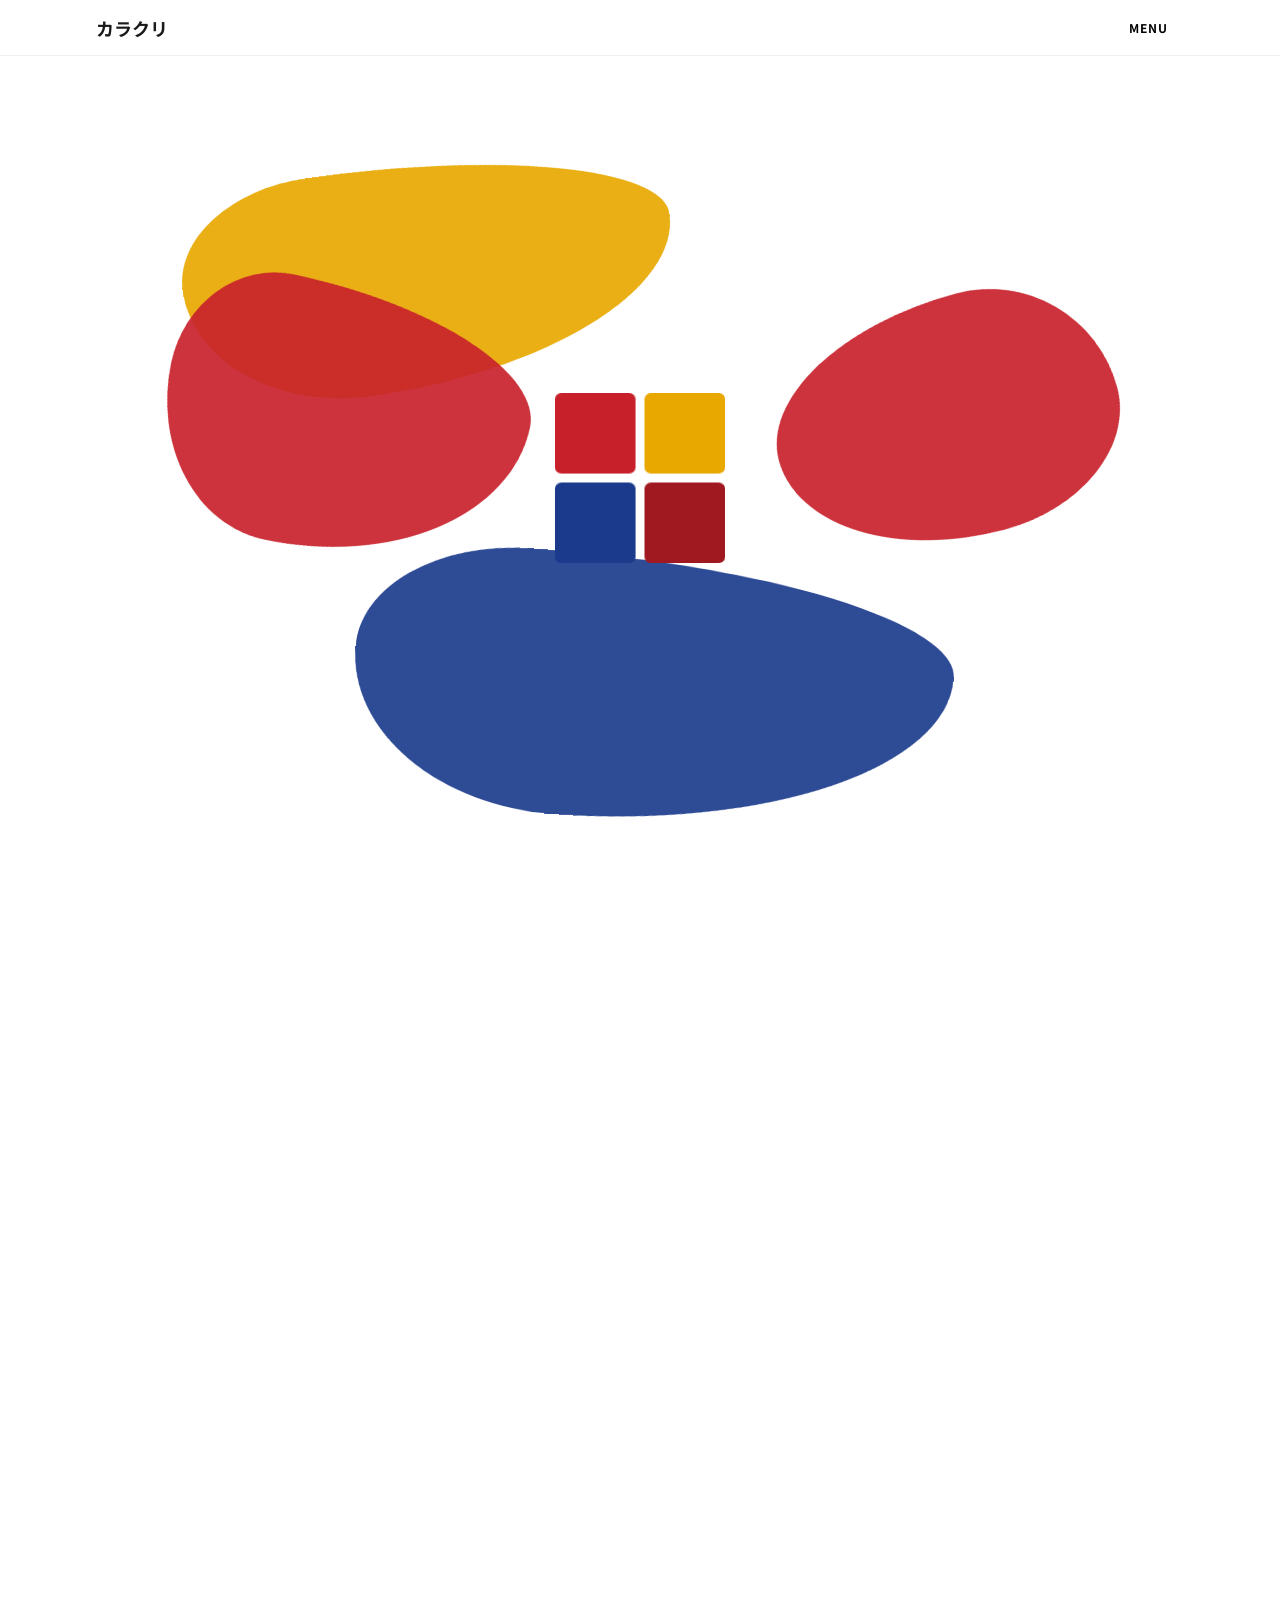
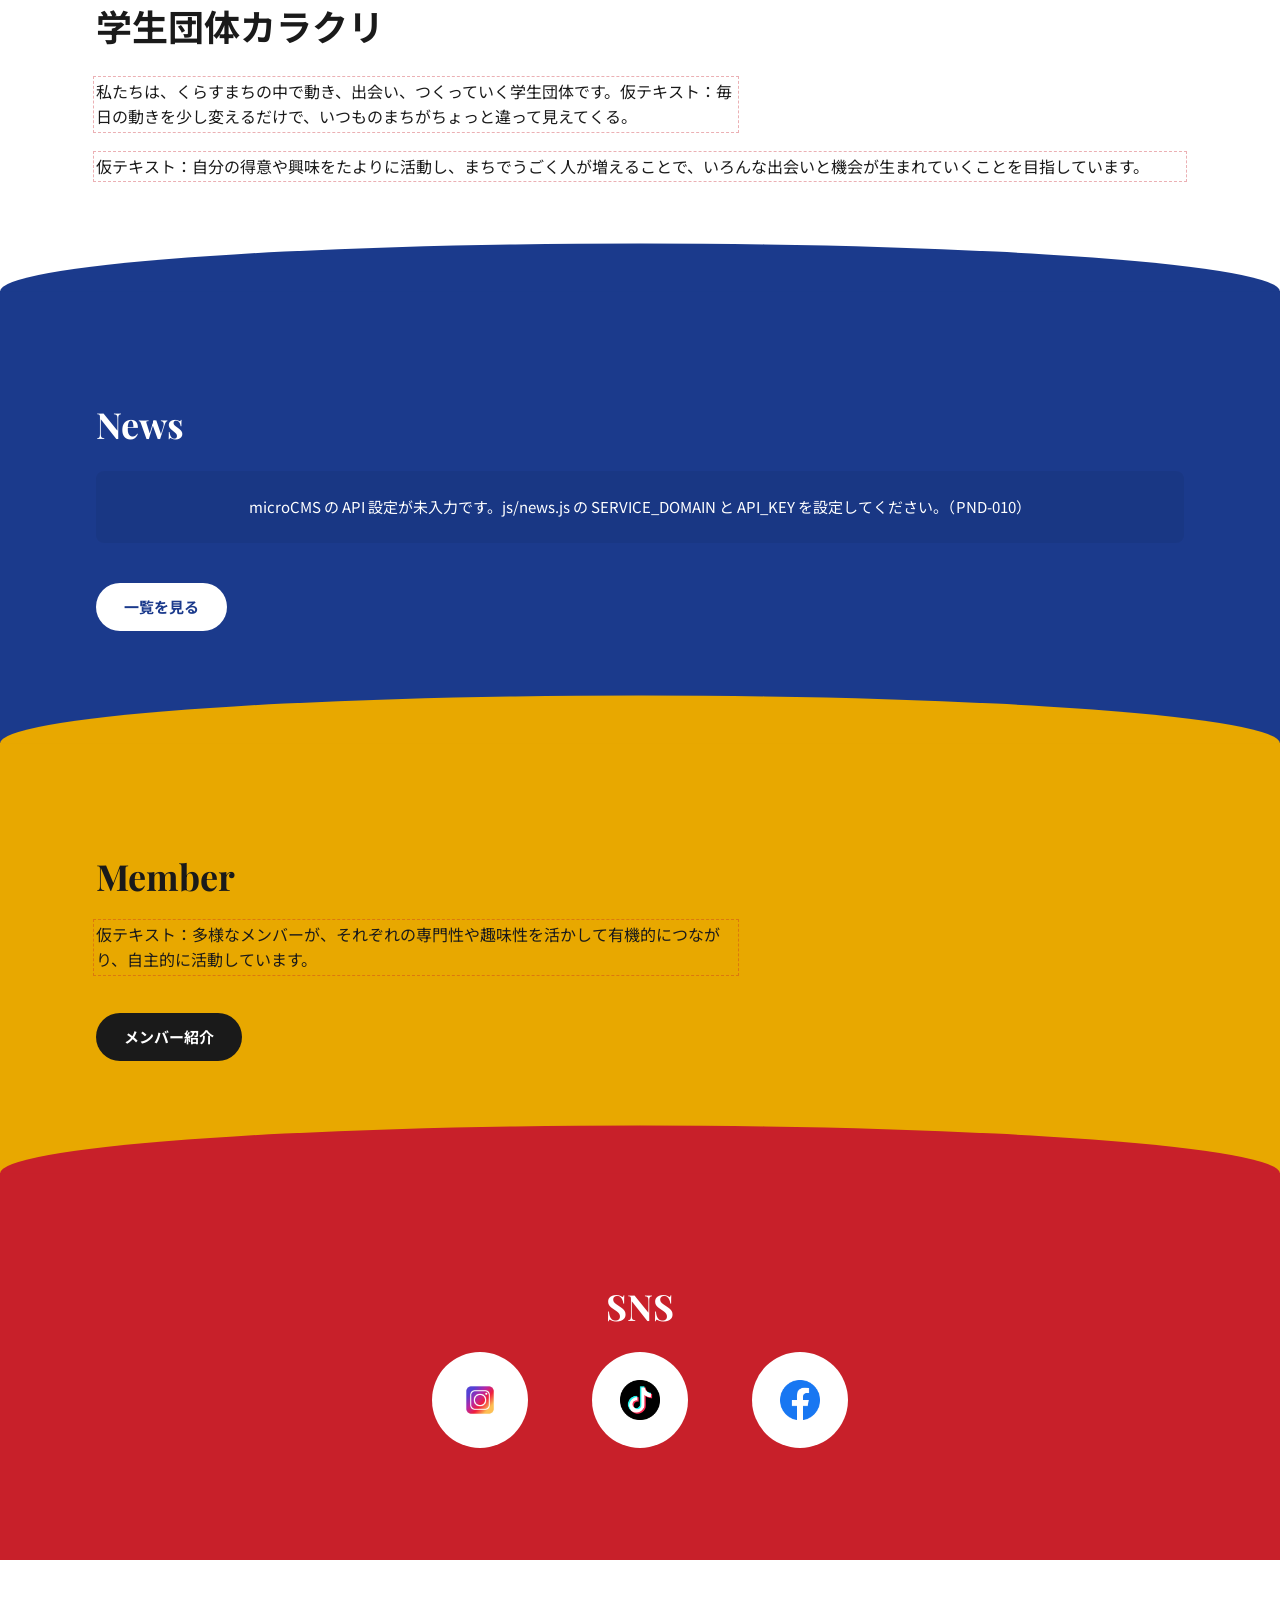
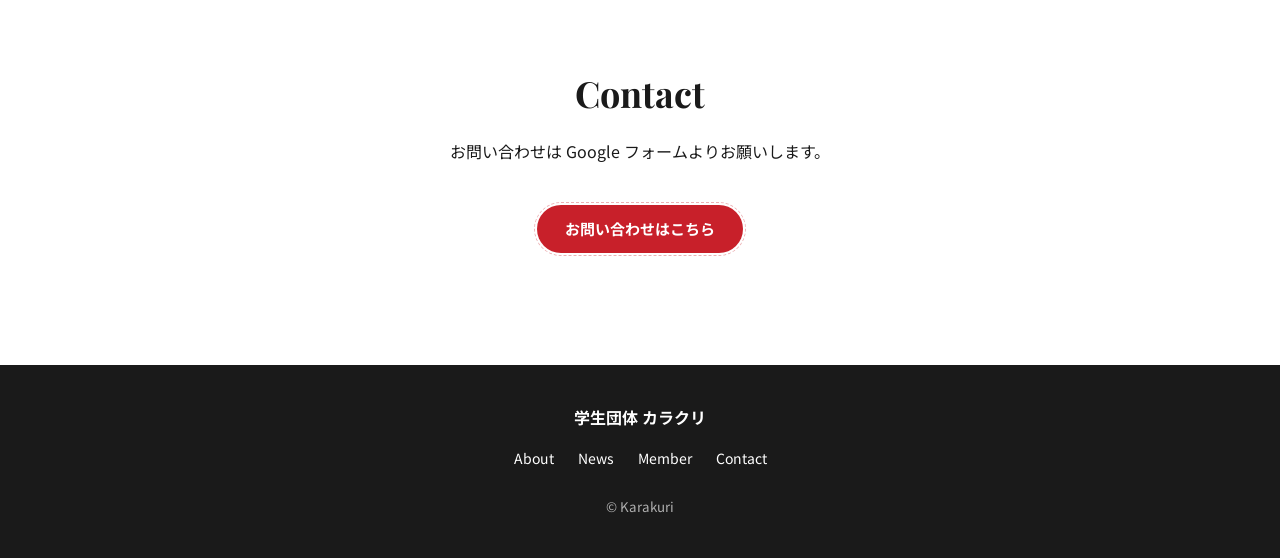
==== index.html @ 3b9aa4e9 "Initial commit: カラクリ公式サイト一式 SNSアイコン・メンバー仮画像(demo.jpg)を配置し、Phase 0-5の静的サイトを公開可能な状態にする。  Co-authored-b" ====
<!DOCTYPE html>
<html lang="ja">
<head>
  <meta charset="UTF-8">
  <meta name="viewport" content="width=device-width, initial-scale=1.0">
  <meta name="description" content="学生団体カラクリの公式サイト。くらす・まち・うごく。">
  <meta name="format-detection" content="telephone=no">
  <meta property="og:locale" content="ja_JP">
  <meta property="og:type" content="website">
  <meta property="og:site_name" content="学生団体カラクリ">
  <meta property="og:title" content="カラクリ | 学生団体公式サイト">
  <meta property="og:description" content="学生団体カラクリの公式サイト。くらす・まち・うごく。">
  <meta property="og:url" content="https://example.com/">
  <meta property="og:image" content="https://example.com/images/ogp.png">
  <meta name="twitter:card" content="summary_large_image">
  <meta name="twitter:title" content="カラクリ | 学生団体公式サイト">
  <meta name="twitter:description" content="学生団体カラクリの公式サイト。くらす・まち・うごく。">
  <meta name="twitter:image" content="https://example.com/images/ogp.png">
  <title>カラクリ | 学生団体公式サイト</title>
  <link rel="icon" href="images/favicon.png" type="image/png">
  <link rel="preconnect" href="https://fonts.googleapis.com">
  <link rel="preconnect" href="https://fonts.gstatic.com" crossorigin>
  <link href="https://fonts.googleapis.com/css2?family=Noto+Sans+JP:wght@400;700&family=Playfair+Display:wght@700&display=swap" rel="stylesheet">
  <link rel="stylesheet" href="css/style.css">
</head>
<body>
  <header class="site-header" id="site-header">
    <div class="container site-header__inner">
      <a href="index.html" class="site-header__logo">カラクリ</a>
      <button type="button" class="site-header__menu-btn" data-menu-toggle aria-controls="site-nav" aria-expanded="false" aria-label="メニューを開く">
        <span class="site-header__menu-label" data-menu-label-open>MENU</span>
        <span class="site-header__menu-label site-header__menu-label--close" data-menu-label-close hidden>CLOSE</span>
      </button>
    </div>
  </header>

  <nav id="site-nav" class="site-nav" data-site-nav aria-label="メインメニュー" hidden>
    <div class="site-nav__inner">
      <ul class="site-nav__decor" data-placeholder="PND-009" aria-hidden="true">
        <li class="site-nav__star site-nav__star--red"></li>
        <li class="site-nav__star site-nav__star--yellow"></li>
        <li class="site-nav__star site-nav__star--blue"></li>
        <li class="site-nav__star site-nav__star--red2"></li>
      </ul>
      <ul class="site-nav__links">
        <li><a href="#about" class="site-nav__link">About</a></li>
        <li><a href="news/index.html" class="site-nav__link">News</a></li>
        <li><a href="member/index.html" class="site-nav__link">Member</a></li>
        <li><a href="#contact" class="site-nav__link">Contact</a></li>
      </ul>
    </div>
  </nav>

  <main id="main">
    <!-- Phase 1b: hero-scroll 内でスクロール連動アニメ（PND-001 素材差し替え時に係数調整） -->
    <div class="hero-scroll" data-hero-scroll>
      <section id="top" class="hero" data-hero aria-label="トップ">
        <div class="hero__stage">
          <div class="hero__blob hero__blob--yellow-top" data-blob="yellow-top" data-placeholder="PND-001" aria-hidden="true"></div>
          <div class="hero__blob hero__blob--red-left" data-blob="red-left" data-placeholder="PND-001" aria-hidden="true"></div>
          <div class="hero__blob hero__blob--red-right" data-blob="red-right" data-placeholder="PND-001" aria-hidden="true"></div>
          <div class="hero__blob hero__blob--blue-bottom" data-blob="blue-bottom" data-placeholder="PND-001" aria-hidden="true"></div>

          <div class="hero__center-reveal" data-hero-reveal aria-hidden="true">
            <p class="hero__center-title">学生団体カラクリ</p>
          </div>

          <div class="hero__logo" data-hero-logo>
            <!-- PENDING:PND-002 -->
            <div class="hero__logo-grid" data-placeholder="PND-002" aria-hidden="true">
              <span class="hero__logo-cell hero__logo-cell--red"></span>
              <span class="hero__logo-cell hero__logo-cell--yellow"></span>
              <span class="hero__logo-cell hero__logo-cell--blue"></span>
              <span class="hero__logo-cell hero__logo-cell--red2"></span>
            </div>
            <p class="sr-only">カラクリ</p>
          </div>
        </div>
      </section>
    </div>

    <!-- PENDING:PND-007 -->
    <section id="about" class="section section--about" aria-labelledby="about-heading">
      <div class="container section__inner">
        <h2 id="about-heading" class="section__title">学生団体カラクリ</h2>
        <p class="section__lead" data-placeholder="PND-007">
          私たちは、くらすまちの中で動き、出会い、つくっていく学生団体です。仮テキスト：毎日の動きを少し変えるだけで、いつものまちがちょっと違って見えてくる。
        </p>
        <p data-placeholder="PND-007">
          仮テキスト：自分の得意や興味をたよりに活動し、まちでうごく人が増えることで、いろんな出会いと機会が生まれていくことを目指しています。
        </p>
      </div>
    </section>

    <!-- PENDING:PND-003 — News は microCMS（PND-010 で API 設定） -->
    <section id="news" class="section section--news" aria-labelledby="news-heading">
      <div class="section-wave section-wave--news-top" data-placeholder="PND-003" aria-hidden="true"></div>
      <div class="container section__inner">
        <h2 id="news-heading" class="section__title heading-en section__title--light">News</h2>
        <ul
          class="news-cards"
          id="news-list"
          data-news-list
          data-news-limit="3"
          data-news-detail-href="news/detail.html"
        ></ul>
        <p class="section__cta">
          <a href="news/index.html" class="btn btn--light">一覧を見る</a>
        </p>
      </div>
    </section>

    <!-- PENDING:PND-003, PND-007 -->
    <section id="member" class="section section--member" aria-labelledby="member-heading">
      <div class="section-wave section-wave--member-top" data-placeholder="PND-003" aria-hidden="true"></div>
      <div class="container section__inner">
        <h2 id="member-heading" class="section__title heading-en">Member</h2>
        <p class="section__lead" data-placeholder="PND-007">
          仮テキスト：多様なメンバーが、それぞれの専門性や趣味性を活かして有機的につながり、自主的に活動しています。
        </p>
        <p class="section__cta">
          <a href="member/index.html" class="btn btn--dark">メンバー紹介</a>
        </p>
      </div>
    </section>

    <!-- PENDING:PND-003 -->
    <section id="sns" class="section section--sns" aria-labelledby="sns-heading">
      <div class="section-wave section-wave--sns-top" data-placeholder="PND-003" aria-hidden="true"></div>
      <div class="container section__inner section__inner--center">
        <h2 id="sns-heading" class="section__title heading-en section__title--light">SNS</h2>
        <ul class="sns-list">
          <li>
            <a href="#" class="sns-link" target="_blank" rel="noopener noreferrer" aria-label="Instagram（URL未設定）">
              <img src="images/icons/icon-instagram.png" alt="Instagram" class="sns-link__icon" width="48" height="48">
            </a>
          </li>
          <li>
            <a href="#" class="sns-link" target="_blank" rel="noopener noreferrer" aria-label="TikTok（URL未設定）">
              <img src="images/icons/icon-tiktok.png" alt="TikTok" class="sns-link__icon" width="48" height="48">
            </a>
          </li>
          <li>
            <a href="#" class="sns-link" target="_blank" rel="noopener noreferrer" aria-label="Facebook（URL未設定）">
              <img src="images/icons/icon-facebook.png" alt="Facebook" class="sns-link__icon" width="48" height="48">
            </a>
          </li>
        </ul>
      </div>
    </section>

    <!-- PENDING:PND-006 -->
    <section id="contact" class="section section--contact" aria-labelledby="contact-heading">
      <div class="container section__inner section__inner--center">
        <h2 id="contact-heading" class="section__title heading-en">Contact</h2>
        <p class="section__lead">お問い合わせは Google フォームよりお願いします。</p>
        <p class="section__cta">
          <!-- href は PND-006 で差し替え -->
          <a href="#" class="btn btn--primary btn-contact" target="_blank" rel="noopener noreferrer" data-placeholder="PND-006">お問い合わせはこちら</a>
        </p>
      </div>
    </section>
  </main>

  <footer class="site-footer" id="site-footer">
    <div class="container site-footer__inner">
      <p class="site-footer__org">学生団体 カラクリ</p>
      <nav class="site-footer__nav" aria-label="フッターナビ">
        <a href="#about">About</a>
        <a href="news/index.html">News</a>
        <a href="member/index.html">Member</a>
        <a href="#contact">Contact</a>
      </nav>
      <p><small>&copy; Karakuri</small></p>
    </div>
  </footer>

  <script src="js/main.js" defer></script>
  <script src="js/hero.js" defer></script>
  <script src="js/news.js" defer></script>
</body>
</html>
---- css/style.css ----
/* ==========================================================================
   カラクリ公式サイト — style.css
   ========================================================================== */

/* --- Reset --- */
*,
*::before,
*::after {
  box-sizing: border-box;
}

* {
  margin: 0;
}

html {
  -webkit-text-size-adjust: 100%;
  scroll-behavior: smooth;
}

@media (prefers-reduced-motion: reduce) {
  html {
    scroll-behavior: auto;
  }
}

body {
  min-height: 100vh;
  line-height: 1.6;
  -webkit-font-smoothing: antialiased;
}

img,
picture,
video,
canvas,
svg {
  display: block;
  max-width: 100%;
}

input,
button,
textarea,
select {
  font: inherit;
}

p,
h1,
h2,
h3,
h4,
h5,
h6 {
  overflow-wrap: break-word;
}

ul,
ol {
  list-style: none;
  padding: 0;
}

a {
  color: inherit;
  text-decoration: none;
}

button {
  cursor: pointer;
  border: none;
  background: none;
  padding: 0;
}

button:disabled {
  cursor: not-allowed;
  opacity: 0.5;
}

/* --- デザイントークン --- */
:root {
  --color-red: #c8202a;
  --color-blue: #1b3a8c;
  --color-yellow: #e8a800;
  --color-ink: #1a1a1a;
  --color-bg: #ffffff;
  --color-on-dark: #ffffff;

  --font-sans: "Noto Sans JP", sans-serif;
  --font-serif-en: "Playfair Display", Georgia, serif;

  --space-xs: 0.5rem;
  --space-sm: 1rem;
  --space-md: 1.5rem;
  --space-lg: 2.5rem;
  --space-xl: 4rem;
  --space-2xl: 6rem;

  --header-height: 3.5rem;
  --radius-btn: 999px;
  --shadow-card: 0 4px 20px rgb(0 0 0 / 10%);

  --bp-tablet: 768px;
  --bp-desktop: 1024px;
}

/* --- ベース --- */
body {
  font-family: var(--font-sans);
  font-size: 1rem;
  font-weight: 400;
  color: var(--color-ink);
  background-color: var(--color-bg);
}

.heading-en {
  font-family: var(--font-serif-en);
  font-weight: 700;
  line-height: 1.2;
}

.container {
  width: min(100% - 2rem, 68rem);
  margin-inline: auto;
}

.sr-only {
  position: absolute;
  width: 1px;
  height: 1px;
  padding: 0;
  margin: -1px;
  overflow: hidden;
  clip: rect(0, 0, 0, 0);
  white-space: nowrap;
  border: 0;
}

/* 仮実装の視認用（本番素材差し替え後に削除可） */
[data-placeholder] {
  outline: 1px dashed rgb(200 32 42 / 35%);
  outline-offset: 2px;
}

.hero [data-placeholder],
.section-wave[data-placeholder],
.site-nav [data-placeholder] {
  outline: none;
}

/* --- ヘッダー --- */
.site-header {
  position: fixed;
  top: 0;
  left: 0;
  right: 0;
  z-index: 300;
  height: var(--header-height);
  background: rgb(255 255 255 / 92%);
  backdrop-filter: blur(8px);
  border-bottom: 1px solid rgb(0 0 0 / 6%);
}

.site-header__inner {
  display: flex;
  align-items: center;
  justify-content: space-between;
  height: var(--header-height);
}

.site-header__logo {
  font-weight: 700;
  font-size: 1.125rem;
}

.site-header__menu-btn {
  font-size: 0.75rem;
  font-weight: 700;
  letter-spacing: 0.08em;
  min-height: 44px;
  min-width: 44px;
  padding: 0 var(--space-sm);
}

.site-header__menu-label--close {
  display: none;
}

.site-header__menu-btn[aria-expanded="true"] .site-header__menu-label--open {
  display: none;
}

.site-header__menu-btn[aria-expanded="true"] .site-header__menu-label--close {
  display: inline;
}

/* --- フルスクリーンメニュー（マルイス風 + XD 装飾仮 / PND-009） --- */
body.is-menu-open {
  overflow: hidden;
}

.site-nav {
  position: fixed;
  inset: 0;
  z-index: 250;
  display: flex;
  align-items: center;
  justify-content: center;
  background: var(--color-bg);
  padding: var(--header-height) var(--space-md) var(--space-lg);
}

.site-nav[hidden] {
  display: none;
}

.site-nav__inner {
  width: min(100%, 22rem);
  text-align: center;
}

.site-nav__decor {
  display: flex;
  justify-content: center;
  gap: var(--space-md);
  margin-bottom: var(--space-xl);
}

.site-nav__star {
  width: 2.5rem;
  height: 2.5rem;
  clip-path: polygon(
    50% 0%,
    61% 35%,
    98% 35%,
    68% 57%,
    79% 91%,
    50% 70%,
    21% 91%,
    32% 57%,
    2% 35%,
    39% 35%
  );
}

.site-nav__star--red {
  background: var(--color-red);
}

.site-nav__star--yellow {
  background: var(--color-yellow);
}

.site-nav__star--blue {
  background: var(--color-blue);
}

.site-nav__star--red2 {
  background: #a01820;
}

.site-nav__links {
  display: flex;
  flex-direction: column;
  gap: var(--space-md);
}

.site-nav__link {
  display: block;
  font-family: var(--font-serif-en);
  font-size: 1.75rem;
  font-weight: 700;
  line-height: 1.3;
  padding: 0.35rem 0;
  min-height: 44px;
  transition: opacity 0.2s;
}

.site-nav__link:hover {
  opacity: 0.65;
}

.site-nav__link:focus-visible {
  outline: 2px solid var(--color-red);
  outline-offset: 4px;
}

@media (min-width: 768px) {
  .site-nav__link {
    font-size: 2.25rem;
  }

  .site-nav__star {
    width: 3rem;
    height: 3rem;
  }
}

/* 固定ヘッダー分のアンカーオフセット */
[id] {
  scroll-margin-top: var(--header-height);
}

/* --- 下層ページ共通 --- */
.page-main {
  padding-top: calc(var(--header-height) + var(--space-lg));
  padding-bottom: var(--space-xl);
  min-height: 60vh;
}

.page-main__title {
  font-size: 2rem;
  margin-bottom: var(--space-lg);
}

.page-back {
  margin-top: var(--space-lg);
  font-size: 0.9375rem;
}

.page-back a {
  text-decoration: underline;
  text-underline-offset: 0.2em;
}

@media (min-width: 1024px) {
  .page-main {
    padding-top: calc(var(--header-height) + var(--space-xl));
    padding-bottom: var(--space-2xl);
  }
}

/* --- Member 一覧 / 個人ページ（Phase 4） --- */
.member-intro {
  margin-bottom: var(--space-lg);
}

.member-group + .member-group {
  margin-top: var(--space-xl);
}

.member-group__title {
  font-size: 1.25rem;
  margin-bottom: var(--space-md);
}

.member-grid {
  display: grid;
  gap: var(--space-md);
  grid-template-columns: repeat(auto-fit, minmax(min(230px, 100%), 1fr));
}

.member-card__inner {
  background: var(--color-bg);
  border: 1px solid rgb(0 0 0 / 8%);
  border-radius: 0.75rem;
  padding: var(--space-md);
  box-shadow: var(--shadow-card);
  height: 100%;
}

.member-card__link {
  display: block;
}

.member-avatar {
  margin: 0 auto var(--space-sm);
  width: 7.5rem;
  aspect-ratio: 1 / 1;
  border-radius: 50%;
  overflow: hidden;
  background: linear-gradient(135deg, #ddd, #bbb);
}

.member-avatar__img {
  width: 100%;
  height: 100%;
  object-fit: cover;
}

.member-card__name {
  font-size: 1.0625rem;
  text-align: center;
  margin-bottom: 0.25rem;
}

.member-card__role {
  font-size: 0.875rem;
  opacity: 0.75;
  text-align: center;
}

.member-card__more {
  display: block;
  margin-top: var(--space-sm);
  text-align: center;
  color: var(--color-red);
  font-size: 0.875rem;
  font-weight: 700;
}

.member-message {
  margin-bottom: var(--space-lg);
}

.member-message__header {
  text-align: center;
  margin-bottom: var(--space-lg);
}

.member-message__avatar-wrap {
  margin: 0 auto var(--space-sm);
  width: min(12rem, 60vw);
  aspect-ratio: 1 / 1;
  border-radius: 50%;
  overflow: hidden;
  background: linear-gradient(135deg, #ddd, #bbb);
}

.member-message__avatar {
  width: 100%;
  height: 100%;
  object-fit: cover;
}

.member-message__role {
  font-size: 0.875rem;
  opacity: 0.75;
}

.member-message__name {
  font-size: 1.5rem;
}

.member-message__body {
  margin-bottom: var(--space-xl);
}

.member-message__section-title {
  font-size: 1.5rem;
  margin-bottom: var(--space-sm);
}

.member-message__body p + p {
  margin-top: var(--space-sm);
}

.member-profile {
  border: 1px solid rgb(0 0 0 / 10%);
  border-radius: 0.75rem;
  padding: var(--space-md);
  background: rgb(255 255 255 / 70%);
}

.member-profile__title {
  font-size: 1.35rem;
  margin-bottom: var(--space-sm);
}

.member-profile__list dt {
  font-weight: 700;
  margin-top: var(--space-sm);
}

.member-profile__list dd {
  margin-left: 0;
}

@media (min-width: 768px) {
  .member-message__name {
    font-size: 1.85rem;
  }

  .member-message__section-title {
    font-size: 1.75rem;
  }
}

/* --- ヒーロー（Phase 1b スクロールアニメ / PND-001, PND-002 仮素材） --- */
.hero-scroll {
  --hero-scroll-height: 185vh;
  height: var(--hero-scroll-height);
  position: relative;
}

@media (min-width: 768px) {
  .hero-scroll {
    --hero-scroll-height: 165vh;
  }
}

.hero {
  position: sticky;
  top: var(--header-height);
  height: calc(100svh - var(--header-height));
  background: var(--color-bg);
  overflow: hidden;
}

.hero__stage {
  position: relative;
  width: 100%;
  height: 100%;
  display: flex;
  align-items: center;
  justify-content: center;
}

/* 仮ブロブ: transform は hero.js が制御（終了位置＝Phase 1 の absolute 配置） */
.hero__blob {
  position: absolute;
  border-radius: 28% 72% 65% 35% / 42% 38% 62% 58%;
  opacity: 0.92;
  will-change: transform;
  transform-origin: center center;
}

.hero__blob--yellow-top {
  top: -8%;
  left: -15%;
  width: 75%;
  height: 38%;
  background: var(--color-yellow);
}

.hero__blob--red-left {
  top: 18%;
  left: -25%;
  width: 55%;
  height: 42%;
  background: var(--color-red);
}

.hero__blob--red-right {
  top: 22%;
  right: -28%;
  width: 52%;
  height: 38%;
  background: var(--color-red);
  border-radius: 62% 38% 42% 58% / 48% 55% 45% 52%;
}

.hero__blob--blue-bottom {
  bottom: -12%;
  left: -10%;
  width: 85%;
  height: 40%;
  background: var(--color-blue);
}

.hero__center-reveal {
  position: absolute;
  inset: 0;
  z-index: 1;
  display: flex;
  align-items: center;
  justify-content: center;
  padding: var(--space-md);
  pointer-events: none;
  opacity: clamp(0, (var(--hero-progress, 0) - 0.4) / 0.55, 1);
  transition: opacity 0.05s linear;
}

.hero__center-title {
  font-size: 1.25rem;
  font-weight: 700;
  text-align: center;
  max-width: 16em;
  line-height: 1.5;
}

@media (min-width: 768px) {
  .hero__center-title {
    font-size: 1.5rem;
  }
}

.hero__logo {
  position: relative;
  z-index: 3;
  will-change: transform, opacity;
}

.hero__logo-grid {
  display: grid;
  grid-template-columns: repeat(2, 3.5rem);
  grid-template-rows: repeat(2, 3.5rem);
  gap: 0.35rem;
}

.hero__logo-cell {
  border-radius: 0.35rem;
}

.hero__logo-cell--red {
  background: var(--color-red);
}

.hero__logo-cell--yellow {
  background: var(--color-yellow);
}

.hero__logo-cell--blue {
  background: var(--color-blue);
}

.hero__logo-cell--red2 {
  background: #a01820;
}

@media (min-width: 768px) {
  .hero__logo-grid {
    grid-template-columns: repeat(2, 4.5rem);
    grid-template-rows: repeat(2, 4.5rem);
    gap: 0.5rem;
  }

  .hero__blob--yellow-top {
    width: 55%;
    left: -8%;
  }

  .hero__blob--red-left {
    width: 38%;
    left: -12%;
  }

  .hero__blob--red-right {
    width: 36%;
    right: -10%;
  }

  .hero__blob--blue-bottom {
    width: 60%;
    left: 15%;
  }
}

/* --- セクション共通 --- */
.section {
  position: relative;
  padding: var(--space-xl) 0;
}

.section__inner {
  position: relative;
  z-index: 1;
}

.section__inner--center {
  text-align: center;
}

.section__title {
  font-size: 1.75rem;
  font-weight: 700;
  margin-bottom: var(--space-md);
}

.section__title--light {
  color: var(--color-on-dark);
}

.section__lead {
  margin-bottom: var(--space-md);
  max-width: 40em;
}

.section__inner--center .section__lead {
  margin-inline: auto;
}

.section__cta {
  margin-top: var(--space-lg);
}

.section--about {
  background: var(--color-bg);
  padding-top: var(--space-lg);
}

@media (prefers-reduced-motion: reduce) {
  .hero-scroll {
    --hero-scroll-height: auto;
    height: auto;
  }

  .hero {
    position: relative;
    height: calc(100svh - var(--header-height));
  }

  .hero__blob {
    will-change: auto;
  }

  .hero__logo {
    will-change: auto;
    transform: none;
    opacity: 1;
  }

  .hero__center-reveal {
    opacity: 1;
  }
}

.section--news {
  background: var(--color-blue);
  color: var(--color-on-dark);
  padding-top: var(--space-2xl);
}

.section--member {
  background: var(--color-yellow);
  padding-top: var(--space-2xl);
}

.section--sns {
  background: var(--color-red);
  color: var(--color-on-dark);
  padding-top: var(--space-2xl);
}

.section--contact {
  background: var(--color-bg);
  padding-bottom: var(--space-2xl);
}

@media (min-width: 1024px) {
  .section {
    padding: calc(var(--space-2xl) + 1rem) 0;
  }
}

/* 仮波形（PND-003） */
.section-wave {
  position: absolute;
  top: 0;
  left: 0;
  right: 0;
  height: 3rem;
  transform: translateY(-99%);
  pointer-events: none;
}

.section-wave--news-top {
  background: var(--color-blue);
  border-radius: 50% 50% 0 0 / 100% 100% 0 0;
}

.section-wave--member-top {
  background: var(--color-yellow);
  border-radius: 50% 50% 0 0 / 100% 100% 0 0;
}

.section-wave--sns-top {
  background: var(--color-red);
  border-radius: 50% 50% 0 0 / 100% 100% 0 0;
}

/* --- ボタン --- */
.btn {
  display: inline-flex;
  align-items: center;
  justify-content: center;
  min-height: 44px;
  padding: 0.75rem 1.75rem;
  border-radius: var(--radius-btn);
  font-weight: 700;
  font-size: 0.9375rem;
  transition: opacity 0.2s, transform 0.2s;
}

.btn:hover {
  opacity: 0.88;
  transform: translateY(-1px);
}

.btn--light {
  background: var(--color-on-dark);
  color: var(--color-blue);
}

.btn--dark {
  background: var(--color-ink);
  color: var(--color-on-dark);
}

.btn--primary {
  background: var(--color-red);
  color: var(--color-on-dark);
}

/* --- News カード（PND-005 ダミー） --- */
.news-cards {
  display: grid;
  gap: var(--space-md);
}

.news-card__link {
  display: block;
  background: var(--color-bg);
  color: var(--color-ink);
  border-radius: 0.75rem;
  overflow: hidden;
  box-shadow: var(--shadow-card);
  transition: transform 0.2s;
}

.news-card__link:hover {
  transform: translateY(-2px);
}

.news-card__thumb-wrap {
  aspect-ratio: 16 / 10;
  overflow: hidden;
  background: linear-gradient(135deg, #ccc, #999);
}

.news-card__thumb-img {
  width: 100%;
  height: 100%;
  object-fit: cover;
}

.news-card__thumb,
.news-card__thumb--empty {
  width: 100%;
  height: 100%;
  min-height: 100%;
  background: linear-gradient(135deg, #ccc, #999);
}

.news-status {
  padding: var(--space-md);
  text-align: center;
  border-radius: 0.5rem;
  font-size: 0.9375rem;
}

.news-status--loading {
  background: rgb(255 255 255 / 15%);
  color: inherit;
}

.section--news .news-status--loading,
.section--news .news-status--empty,
.section--news .news-status--error,
.section--news .news-status--config {
  color: var(--color-on-dark);
}

.news-status--error,
.news-status--config {
  background: rgb(0 0 0 / 6%);
  color: var(--color-ink);
}

.news-status--empty {
  opacity: 0.85;
}

.news-list-message {
  list-style: none;
  grid-column: 1 / -1;
}

/* --- News 詳細 --- */
.news-detail__header {
  margin-bottom: var(--space-lg);
}

.news-detail__date {
  display: block;
  font-size: 0.875rem;
  opacity: 0.7;
  margin-bottom: var(--space-xs);
}

.news-detail__title {
  font-size: 1.5rem;
  font-weight: 700;
  line-height: 1.4;
}

.news-detail__figure {
  margin-bottom: var(--space-lg);
  border-radius: 0.5rem;
  overflow: hidden;
}

.news-detail__thumb {
  width: 100%;
  aspect-ratio: 16 / 10;
  object-fit: cover;
}

.cms-body {
  line-height: 1.8;
}

.cms-body h2,
.cms-body h3 {
  margin: var(--space-md) 0 var(--space-sm);
  font-weight: 700;
}

.cms-body p {
  margin-bottom: var(--space-sm);
}

.cms-body img {
  max-width: 100%;
  height: auto;
  margin: var(--space-md) 0;
  border-radius: 0.25rem;
}

.cms-body a {
  color: var(--color-red);
  text-decoration: underline;
  text-underline-offset: 0.15em;
}

.cms-body ul,
.cms-body ol {
  margin: 0 0 var(--space-sm) 1.25em;
  list-style: disc;
}

@media (min-width: 768px) {
  .news-detail__title {
    font-size: 2rem;
  }
}

.news-card__body {
  padding: var(--space-sm) var(--space-md) var(--space-md);
}

.news-card__date {
  display: block;
  font-size: 0.8125rem;
  opacity: 0.7;
  margin-bottom: 0.25rem;
}

.news-card__title {
  font-size: 1rem;
  font-weight: 700;
  line-height: 1.5;
  margin-bottom: var(--space-xs);
}

.news-card__more {
  font-size: 0.875rem;
  color: var(--color-red);
  font-weight: 700;
}

@media (min-width: 768px) {
  .news-cards {
    grid-template-columns: repeat(3, 1fr);
  }

  .section__title {
    font-size: 2.25rem;
  }
}

/* --- SNS（PND-004 仮） --- */
.sns-list {
  display: flex;
  flex-wrap: wrap;
  justify-content: center;
  gap: var(--space-lg);
}

.sns-link {
  display: flex;
  align-items: center;
  justify-content: center;
  width: 4.5rem;
  height: 4.5rem;
  border-radius: 50%;
  background: var(--color-on-dark);
  transition: transform 0.2s;
}

.sns-link__icon {
  width: 2.125rem;
  height: 2.125rem;
  object-fit: contain;
}

.sns-link:hover {
  transform: scale(1.06);
}

@media (min-width: 768px) {
  .sns-link {
    width: 5.5rem;
    height: 5.5rem;
  }

  .sns-link__icon {
    width: 2.5rem;
    height: 2.5rem;
  }
}

@media (min-width: 1024px) {
  .sns-list {
    gap: var(--space-xl);
  }

  .sns-link {
    width: 6rem;
    height: 6rem;
  }
}

/* --- フッター --- */
.site-footer {
  padding: var(--space-lg) var(--space-sm);
  text-align: center;
  background: var(--color-ink);
  color: var(--color-on-dark);
}

.site-footer__org {
  font-weight: 700;
  margin-bottom: var(--space-sm);
}

.site-footer__nav {
  display: flex;
  flex-wrap: wrap;
  justify-content: center;
  gap: var(--space-sm) var(--space-md);
  margin-bottom: var(--space-md);
  font-size: 0.875rem;
}

.site-footer__nav a:hover {
  text-decoration: underline;
}

.site-footer small {
  opacity: 0.65;
}
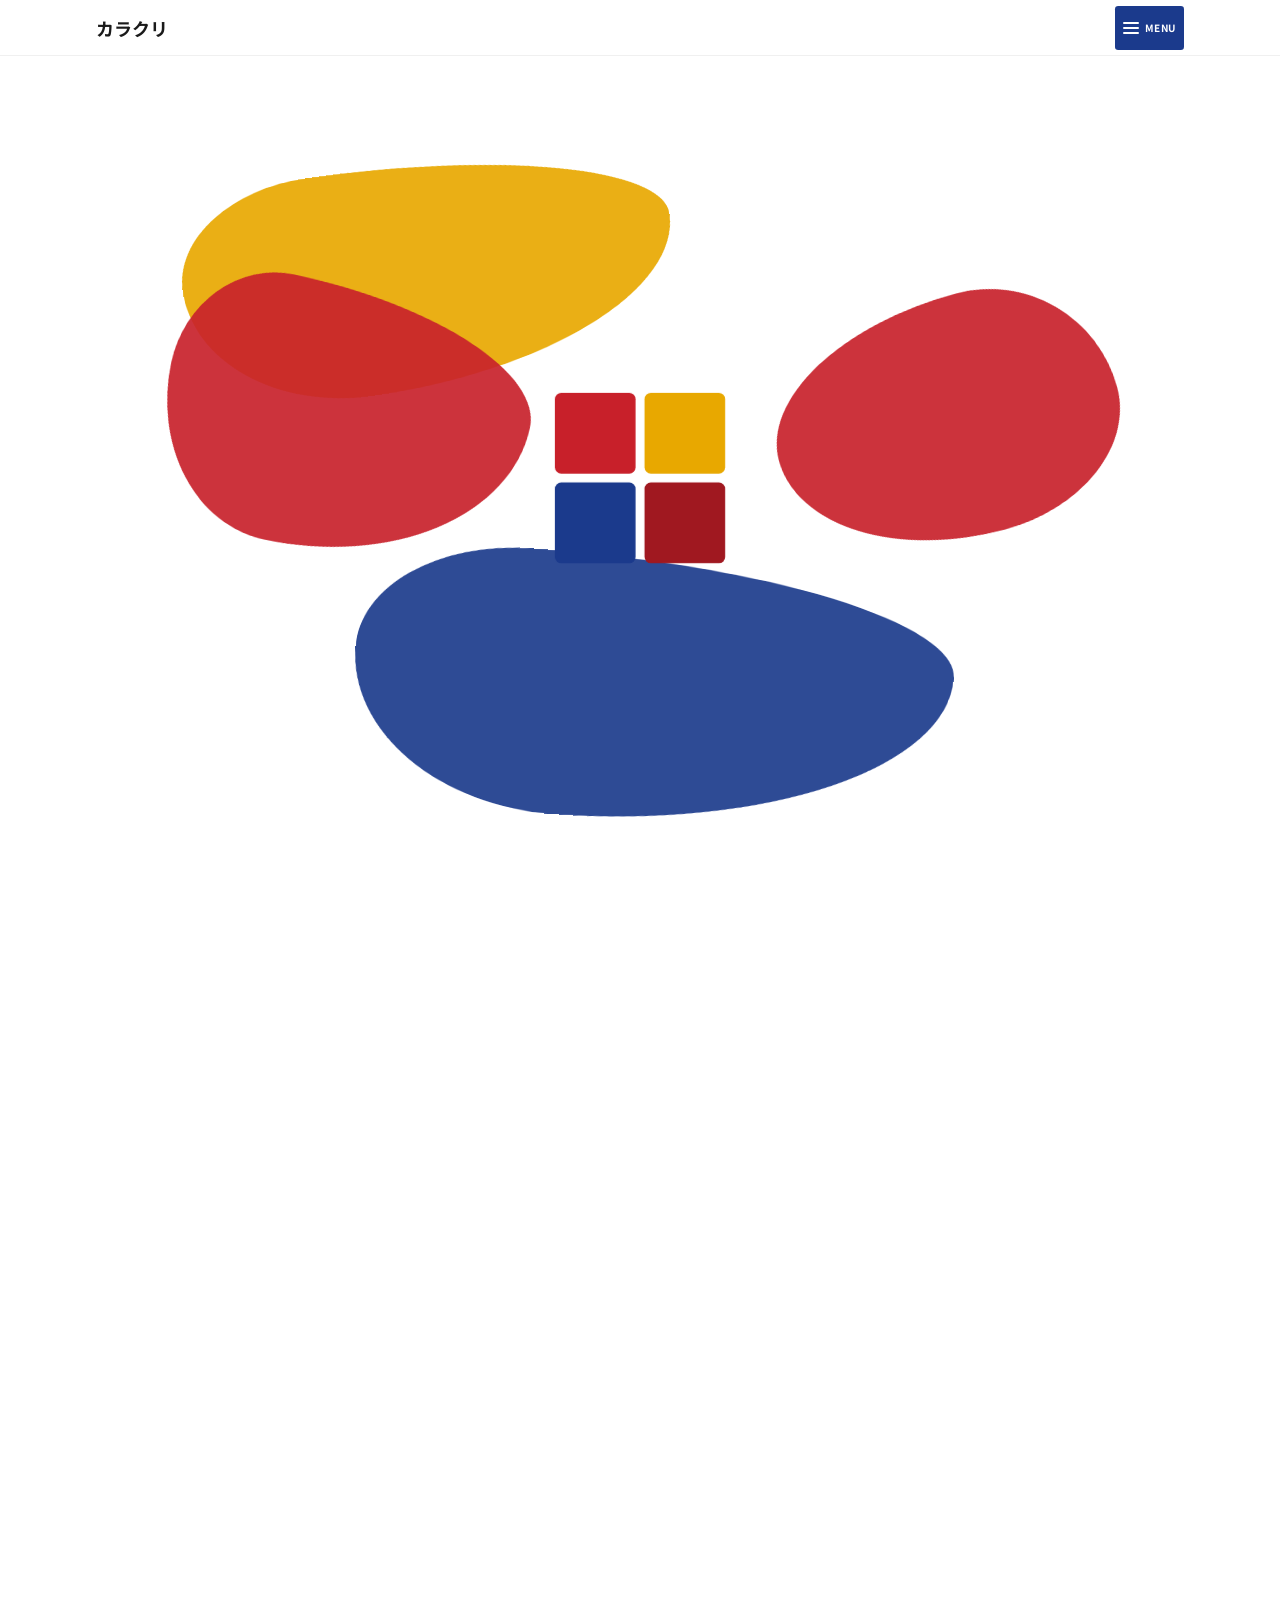
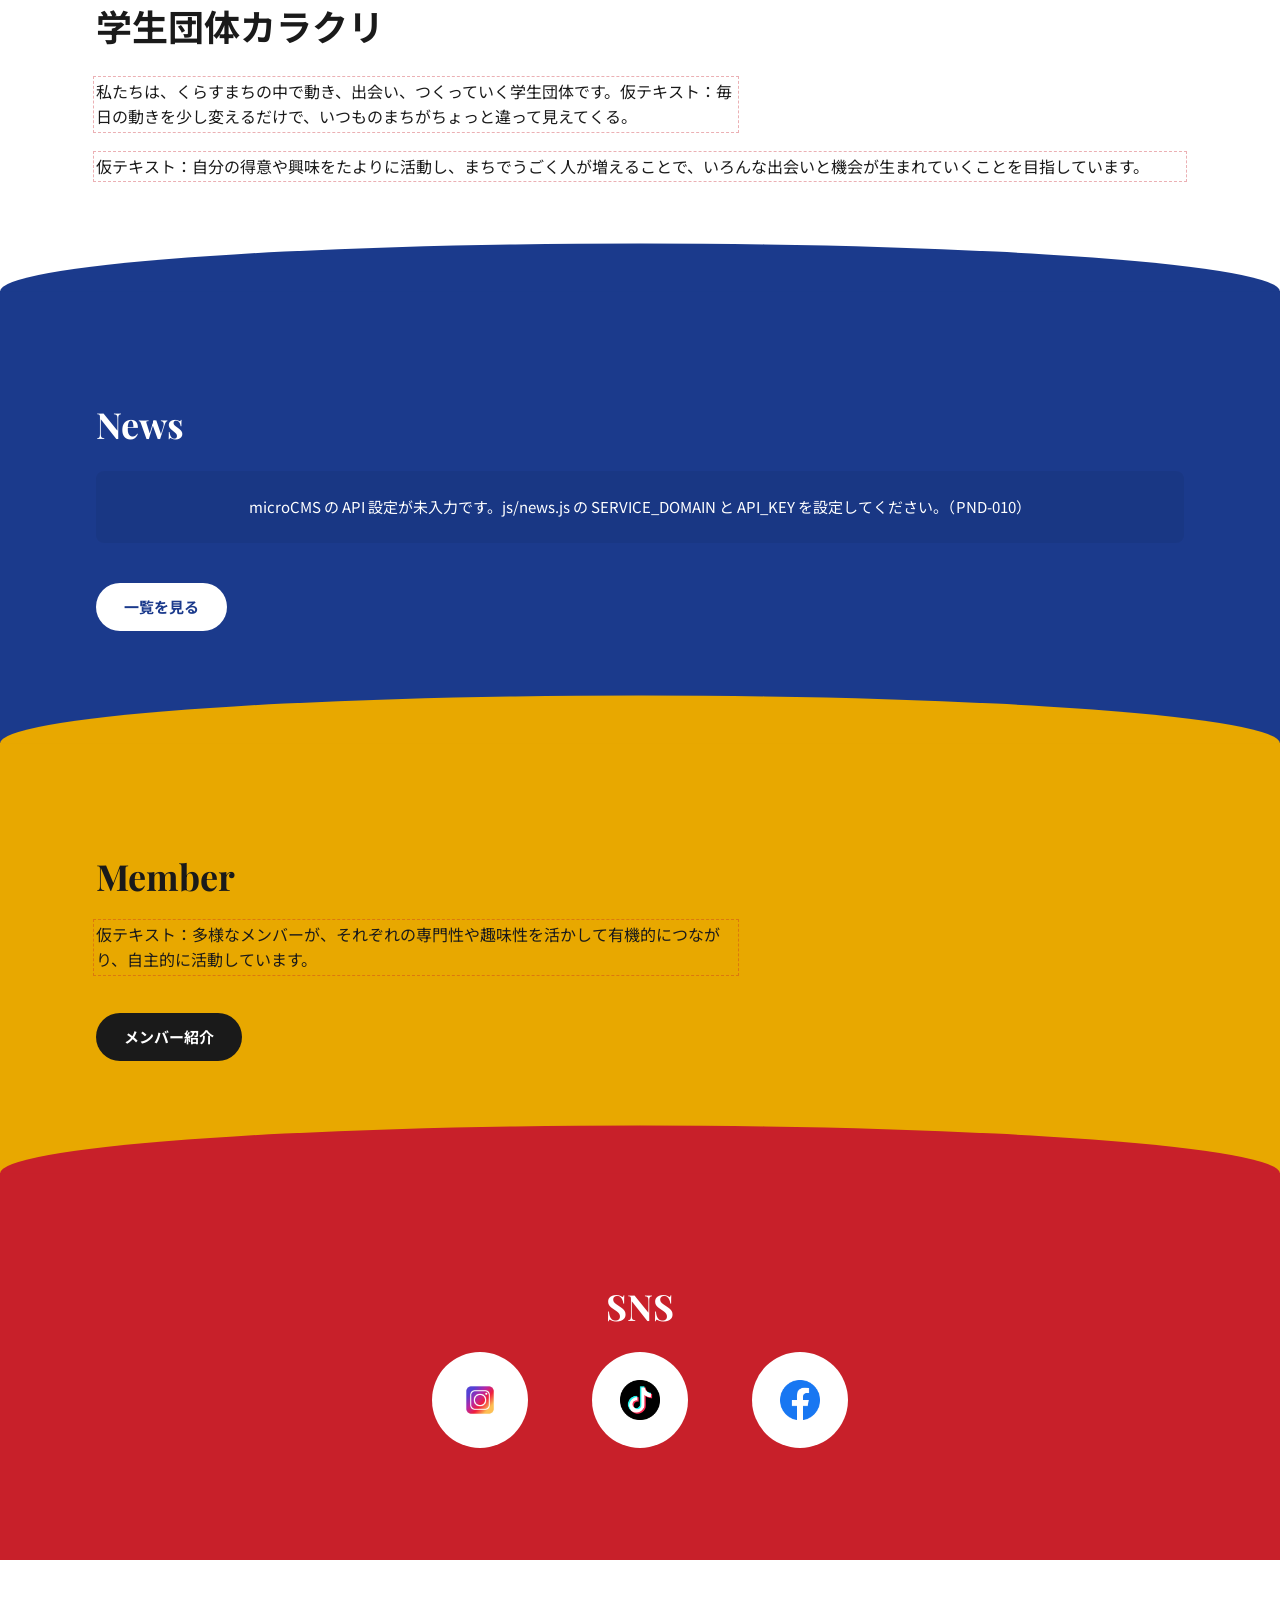
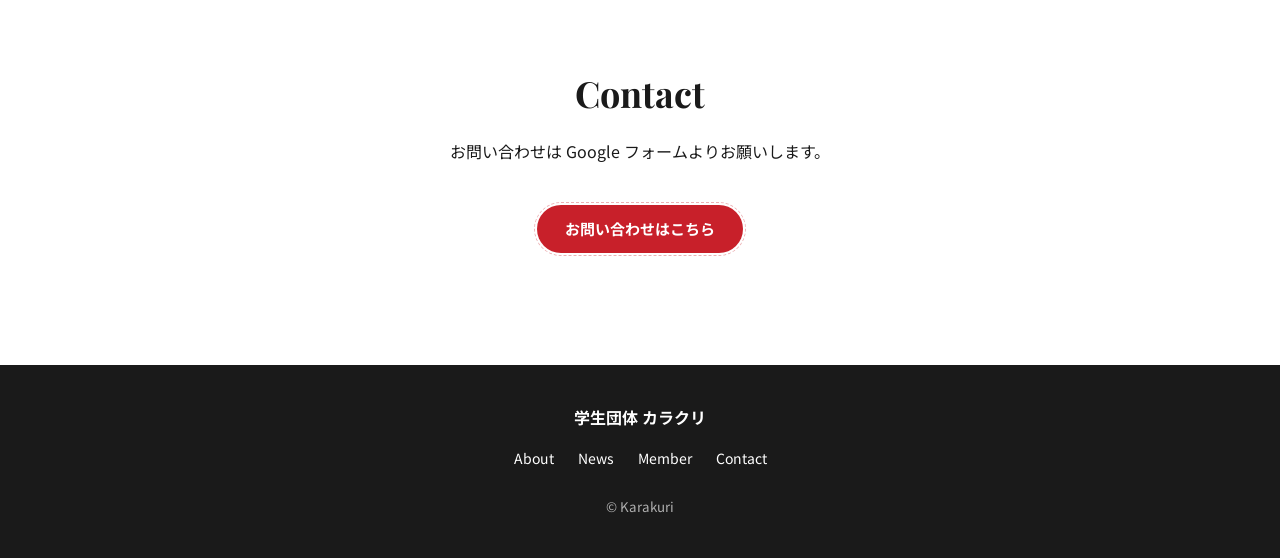
==== commit d6a06a48: "仮で完成" ====
--- a/index.html
+++ b/index.html
@@ -28,6 +28,10 @@
     <div class="container site-header__inner">
       <a href="index.html" class="site-header__logo">カラクリ</a>
       <button type="button" class="site-header__menu-btn" data-menu-toggle aria-controls="site-nav" aria-expanded="false" aria-label="メニューを開く">
+        <span class="site-header__menu-icon" data-menu-icon-open aria-hidden="true">
+          <span></span><span></span><span></span>
+        </span>
+        <span class="site-header__menu-close-icon" data-menu-icon-close hidden aria-hidden="true">&times;</span>
         <span class="site-header__menu-label" data-menu-label-open>MENU</span>
         <span class="site-header__menu-label site-header__menu-label--close" data-menu-label-close hidden>CLOSE</span>
       </button>
@@ -35,19 +39,42 @@
   </header>
 
   <nav id="site-nav" class="site-nav" data-site-nav aria-label="メインメニュー" hidden>
-    <div class="site-nav__inner">
-      <ul class="site-nav__decor" data-placeholder="PND-009" aria-hidden="true">
-        <li class="site-nav__star site-nav__star--red"></li>
-        <li class="site-nav__star site-nav__star--yellow"></li>
-        <li class="site-nav__star site-nav__star--blue"></li>
-        <li class="site-nav__star site-nav__star--red2"></li>
-      </ul>
-      <ul class="site-nav__links">
-        <li><a href="#about" class="site-nav__link">About</a></li>
-        <li><a href="news/index.html" class="site-nav__link">News</a></li>
-        <li><a href="member/index.html" class="site-nav__link">Member</a></li>
-        <li><a href="#contact" class="site-nav__link">Contact</a></li>
-      </ul>
+    <div class="site-nav__blobs" data-placeholder="PND-009" aria-hidden="true">
+      <span class="site-nav__blob site-nav__blob--yellow site-nav__blob--pos-1"></span>
+      <span class="site-nav__blob site-nav__blob--blue site-nav__blob--pos-2"></span>
+      <span class="site-nav__blob site-nav__blob--red site-nav__blob--pos-3"></span>
+      <span class="site-nav__blob site-nav__blob--yellow site-nav__blob--pos-4"></span>
+      <span class="site-nav__blob site-nav__blob--blue site-nav__blob--pos-5"></span>
+    </div>
+    <div class="site-nav__grid">
+      <a href="news/index.html" class="site-nav__cell site-nav__cell--news">
+        <img src="images/icons/newsmenu.png" alt="" class="site-nav__illus" width="340" height="280" decoding="async">
+        <span class="site-nav__cell-action">
+          <span class="site-nav__chevron" aria-hidden="true"></span>
+          <span class="site-nav__label">News</span>
+        </span>
+      </a>
+      <a href="member/index.html" class="site-nav__cell site-nav__cell--member">
+        <img src="images/icons/membermenu.png" alt="" class="site-nav__illus" width="340" height="280" decoding="async">
+        <span class="site-nav__cell-action">
+          <span class="site-nav__chevron" aria-hidden="true"></span>
+          <span class="site-nav__label">Member</span>
+        </span>
+      </a>
+      <a href="#about" class="site-nav__cell site-nav__cell--about">
+        <img src="images/icons/aboutmenu.png" alt="" class="site-nav__illus" width="340" height="280" decoding="async">
+        <span class="site-nav__cell-action">
+          <span class="site-nav__chevron" aria-hidden="true"></span>
+          <span class="site-nav__label">About</span>
+        </span>
+      </a>
+      <a href="#contact" class="site-nav__cell site-nav__cell--contact">
+        <img src="images/icons/contactmenu.png" alt="" class="site-nav__illus" width="340" height="280" decoding="async">
+        <span class="site-nav__cell-action">
+          <span class="site-nav__chevron" aria-hidden="true"></span>
+          <span class="site-nav__label">Contact</span>
+        </span>
+      </a>
     </div>
   </nav>
 
--- a/css/style.css
+++ b/css/style.css
@@ -176,18 +176,75 @@
 }
 
 .site-header__menu-btn {
-  font-size: 0.75rem;
-  font-weight: 700;
-  letter-spacing: 0.08em;
+  display: inline-flex;
+  align-items: center;
+  justify-content: center;
+  gap: 0.35rem;
   min-height: 44px;
   min-width: 44px;
-  padding: 0 var(--space-sm);
+  padding: 0.35rem 0.5rem;
+  font-size: 0.625rem;
+  font-weight: 700;
+  letter-spacing: 0.06em;
+  color: var(--color-on-dark);
+  background: var(--color-blue);
+  border-radius: 0.2rem;
+  transition: background 0.2s, width 0.2s, height 0.2s;
+}
+
+.site-header__menu-icon {
+  display: flex;
+  flex-direction: column;
+  justify-content: center;
+  gap: 0.2rem;
+  width: 1rem;
+}
+
+.site-header__menu-icon span {
+  display: block;
+  height: 2px;
+  background: var(--color-on-dark);
+  border-radius: 1px;
+}
+
+.site-header__menu-close-icon {
+  font-size: 1.35rem;
+  line-height: 1;
+  font-weight: 400;
 }
 
 .site-header__menu-label--close {
   display: none;
 }
 
+body.is-menu-open .site-header {
+  background: transparent;
+  border-bottom-color: transparent;
+  backdrop-filter: none;
+}
+
+body.is-menu-open .site-header__menu-btn {
+  position: fixed;
+  top: 0;
+  right: 0;
+  z-index: 400;
+  flex-direction: column;
+  width: 3.25rem;
+  height: 6.5rem;
+  padding: 0.65rem 0.35rem;
+  border-radius: 0;
+  writing-mode: vertical-rl;
+  text-orientation: mixed;
+}
+
+body.is-menu-open .site-header__menu-icon {
+  display: none;
+}
+
+body.is-menu-open .site-header__menu-close-icon {
+  display: block;
+}
+
 .site-header__menu-btn[aria-expanded="true"] .site-header__menu-label--open {
   display: none;
 }
@@ -196,7 +253,7 @@
   display: inline;
 }
 
-/* --- フルスクリーンメニュー（マルイス風 + XD 装飾仮 / PND-009） --- */
+/* --- フルスクリーンメニュー 2×2（マルイス風 / PND-009 装飾仮） --- */
 body.is-menu-open {
   overflow: hidden;
 }
@@ -205,96 +262,192 @@
   position: fixed;
   inset: 0;
   z-index: 250;
+  background: var(--color-bg);
+  padding-top: var(--header-height);
+  overflow: hidden;
+}
+
+.site-nav[hidden] {
+  display: none;
+}
+
+.site-nav__blobs {
+  position: absolute;
+  inset: 0;
+  pointer-events: none;
+  overflow: hidden;
+}
+
+.site-nav__blob {
+  position: absolute;
+  border-radius: 50%;
+}
+
+.site-nav__blob--yellow {
+  background: var(--color-yellow);
+}
+
+.site-nav__blob--blue {
+  background: var(--color-blue);
+}
+
+.site-nav__blob--red {
+  background: var(--color-red);
+}
+
+.site-nav__blob--pos-1 {
+  width: clamp(7rem, 28vw, 12rem);
+  height: clamp(7rem, 28vw, 12rem);
+  left: -12%;
+  bottom: 8%;
+}
+
+.site-nav__blob--pos-2 {
+  width: clamp(5rem, 18vw, 8rem);
+  height: clamp(5rem, 18vw, 8rem);
+  right: -6%;
+  top: 38%;
+}
+
+.site-nav__blob--pos-3 {
+  width: clamp(3.5rem, 12vw, 5.5rem);
+  height: clamp(3.5rem, 12vw, 5.5rem);
+  left: 8%;
+  top: 18%;
+}
+
+.site-nav__blob--pos-4 {
+  width: clamp(2.5rem, 8vw, 4rem);
+  height: clamp(2.5rem, 8vw, 4rem);
+  right: 22%;
+  top: 12%;
+}
+
+.site-nav__blob--pos-5 {
+  width: clamp(4rem, 14vw, 6.5rem);
+  height: clamp(4rem, 14vw, 6.5rem);
+  left: 42%;
+  top: 6%;
+}
+
+.site-nav__grid {
+  position: relative;
+  z-index: 1;
+  display: grid;
+  grid-template-columns: 1fr 1fr;
+  grid-template-rows: 1fr 1fr;
+  width: min(100%, 52rem);
+  height: calc(100% - var(--space-md));
+  margin: 0 auto;
+  padding: var(--space-sm);
+}
+
+.site-nav__grid::before,
+.site-nav__grid::after {
+  content: "";
+  position: absolute;
+  pointer-events: none;
+  border-color: rgb(0 0 0 / 18%);
+  border-style: dashed;
+}
+
+.site-nav__grid::before {
+  top: 50%;
+  left: var(--space-sm);
+  right: var(--space-sm);
+  border-top-width: 1px;
+  transform: translateY(-50%);
+}
+
+.site-nav__grid::after {
+  left: 50%;
+  top: var(--space-sm);
+  bottom: var(--space-sm);
+  border-left-width: 1px;
+  transform: translateX(-50%);
+}
+
+.site-nav__cell {
   display: flex;
+  flex-direction: column;
   align-items: center;
   justify-content: center;
-  background: var(--color-bg);
-  padding: var(--header-height) var(--space-md) var(--space-lg);
-}
-
-.site-nav[hidden] {
-  display: none;
-}
-
-.site-nav__inner {
-  width: min(100%, 22rem);
+  gap: clamp(0.75rem, 3vw, 1.25rem);
+  padding: clamp(0.75rem, 3vw, 1.5rem);
+  min-height: 44px;
   text-align: center;
-}
-
-.site-nav__decor {
-  display: flex;
+  transition: background 0.2s;
+}
+
+.site-nav__cell:hover {
+  background: rgb(0 0 0 / 3%);
+}
+
+.site-nav__cell:focus-visible {
+  outline: 2px solid var(--color-red);
+  outline-offset: -4px;
+  z-index: 2;
+}
+
+.site-nav__illus {
+  width: clamp(6.5rem, 28vw, 11rem);
+  height: auto;
+  max-height: clamp(5rem, 22vw, 9rem);
+  object-fit: contain;
+}
+
+.site-nav__cell-action {
+  display: inline-flex;
+  align-items: center;
+  gap: 0.5rem;
+}
+
+.site-nav__chevron {
+  display: inline-flex;
+  align-items: center;
   justify-content: center;
-  gap: var(--space-md);
-  margin-bottom: var(--space-xl);
-}
-
-.site-nav__star {
-  width: 2.5rem;
-  height: 2.5rem;
-  clip-path: polygon(
-    50% 0%,
-    61% 35%,
-    98% 35%,
-    68% 57%,
-    79% 91%,
-    50% 70%,
-    21% 91%,
-    32% 57%,
-    2% 35%,
-    39% 35%
-  );
-}
-
-.site-nav__star--red {
-  background: var(--color-red);
-}
-
-.site-nav__star--yellow {
-  background: var(--color-yellow);
-}
-
-.site-nav__star--blue {
-  background: var(--color-blue);
-}
-
-.site-nav__star--red2 {
-  background: #a01820;
-}
-
-.site-nav__links {
-  display: flex;
-  flex-direction: column;
-  gap: var(--space-md);
-}
-
-.site-nav__link {
-  display: block;
-  font-family: var(--font-serif-en);
-  font-size: 1.75rem;
+  width: 1.75rem;
+  height: 1.75rem;
+  border-radius: 50%;
+  background: var(--color-ink);
+  color: var(--color-on-dark);
+  font-size: 0.875rem;
+  line-height: 1;
+  flex-shrink: 0;
+}
+
+.site-nav__chevron::before {
+  content: "›";
+  font-weight: 700;
+  margin-left: 0.1em;
+}
+
+.site-nav__label {
+  font-size: clamp(1.125rem, 4vw, 1.5rem);
   font-weight: 700;
   line-height: 1.3;
-  padding: 0.35rem 0;
-  min-height: 44px;
-  transition: opacity 0.2s;
-}
-
-.site-nav__link:hover {
-  opacity: 0.65;
-}
-
-.site-nav__link:focus-visible {
-  outline: 2px solid var(--color-red);
-  outline-offset: 4px;
 }
 
 @media (min-width: 768px) {
-  .site-nav__link {
-    font-size: 2.25rem;
-  }
-
-  .site-nav__star {
-    width: 3rem;
-    height: 3rem;
+  body.is-menu-open .site-header__menu-btn {
+    width: 3.75rem;
+    height: 7.5rem;
+    font-size: 0.6875rem;
+  }
+
+  .site-nav__grid {
+    height: min(calc(100% - var(--space-lg)), 36rem);
+    padding: var(--space-md);
+  }
+
+  .site-nav__label {
+    font-size: 1.625rem;
+  }
+
+  .site-nav__chevron {
+    width: 2rem;
+    height: 2rem;
+    font-size: 1rem;
   }
 }
 
